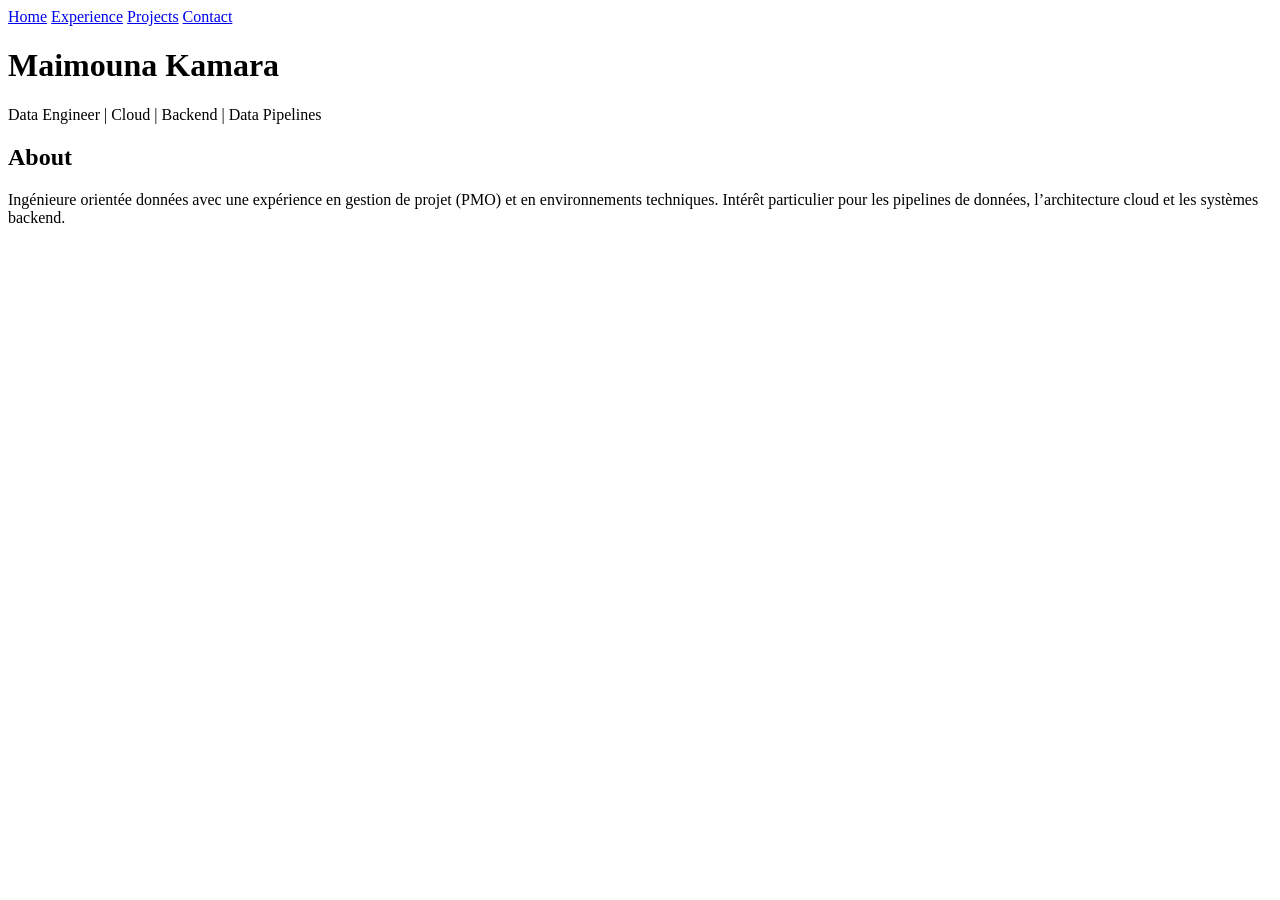
==== index.html @ 86430539 "creation des pages" ====
<!DOCTYPE html>
<html>
<head>
    <meta charset="UTF-8">
    <title>Maimouna Kamara | Data Engineer</title>
    <link rel="stylesheet" href="style.css">
</head>
<body>

<nav>
    <a href="index.html">Home</a>
    <a href="experience.html">Experience</a>
    <a href="projets.html">Projects</a>
    <a href="contact.html">Contact</a>
</nav>

<header>
    <h1>Maimouna Kamara</h1>
    <p>Data Engineer | Cloud | Backend | Data Pipelines</p>
</header>

<section>
    <h2>About</h2>
    <p>
    Ingénieure orientée données avec une expérience en gestion de projet (PMO)
    et en environnements techniques. Intérêt particulier pour les pipelines
    de données, l’architecture cloud et les systèmes backend.
    </p>
</section>

</body>
</html>
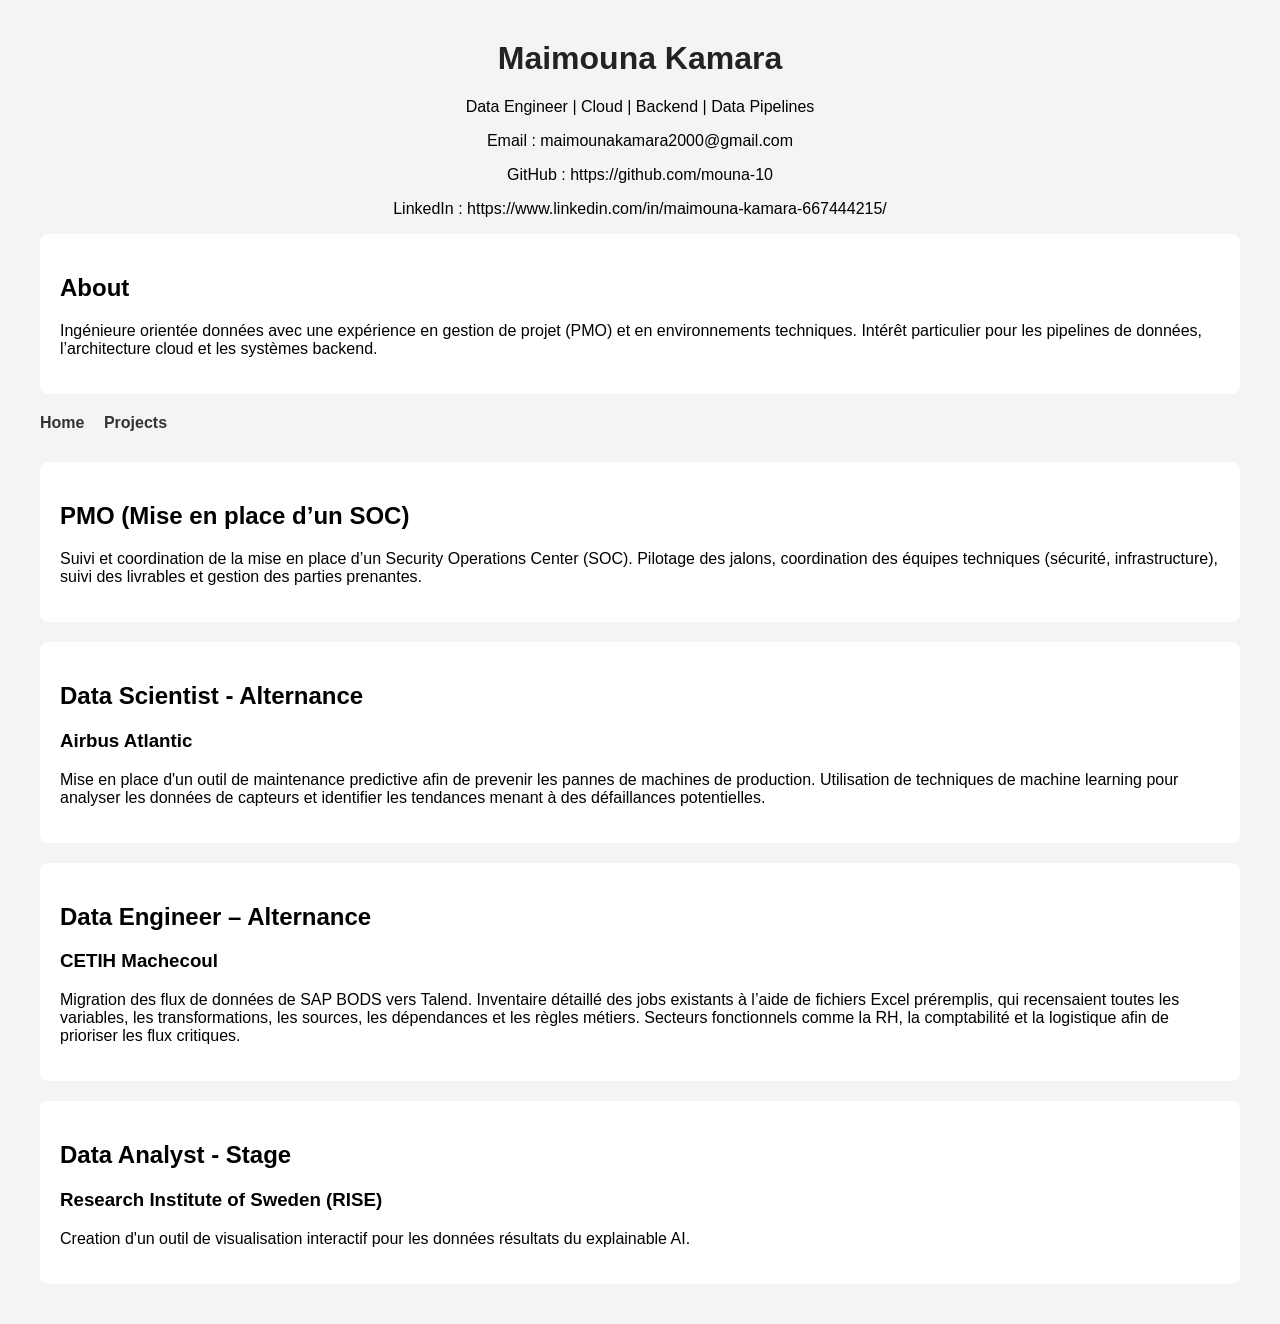
==== commit 60a95abc: "reorganisation des pages" ====
--- a/index.html
+++ b/index.html
@@ -7,16 +7,14 @@
 </head>
 <body>
 
-<nav>
-    <a href="index.html">Home</a>
-    <a href="experience.html">Experience</a>
-    <a href="projets.html">Projects</a>
-    <a href="contact.html">Contact</a>
-</nav>
+
 
 <header>
     <h1>Maimouna Kamara</h1>
     <p>Data Engineer | Cloud | Backend | Data Pipelines</p>
+    <p>Email : maimounakamara2000@gmail.com</p>
+    <p>GitHub : https://github.com/mouna-10</p>
+    <p>LinkedIn : https://www.linkedin.com/in/maimouna-kamara-667444215/</p>
 </header>
 
 <section>
@@ -28,5 +26,50 @@
     </p>
 </section>
 
+<nav>
+    <a href="index.html">Home</a>
+    <!-- <a href="experience.html">Experience</a> -->
+    <a href="projets.html">Projects</a>
+    <!-- <a href="contact.html">Contact</a> -->
+</nav>
+
+<section>
+    <h2>PMO (Mise en place d’un SOC)</h2>
+    <p>
+    Suivi et coordination de la mise en place d’un Security Operations Center (SOC).
+    Pilotage des jalons, coordination des équipes techniques (sécurité, infrastructure),
+    suivi des livrables et gestion des parties prenantes.
+    </p>
+</section>
+
+<section>
+    <h2>Data Scientist - Alternance</h2>
+    <h3>Airbus Atlantic</h3>
+    <p>
+    Mise en place d'un outil de maintenance predictive afin de prevenir les pannes de machines de production. 
+    Utilisation de techniques de machine learning pour analyser les données de capteurs et identifier les tendances menant à des défaillances potentielles.
+    </p>
+</section>
+
+<section>
+    <h2>Data Engineer – Alternance</h2>
+    <h3>CETIH Machecoul</h3>
+    <p>
+    Migration des flux de données de SAP BODS vers Talend.
+    Inventaire détaillé des jobs existants à l’aide de fichiers Excel préremplis, qui recensaient toutes les variables, les transformations, les sources, les dépendances et les règles métiers.
+    Secteurs fonctionnels comme la RH, la comptabilité et la logistique afin de prioriser les flux critiques.
+
+    </p>
+</section>
+
+<section>
+    <h2>Data Analyst - Stage</h2>
+    <h3>Research Institute of Sweden (RISE)</h3>
+    <p>
+    Creation d'un outil de visualisation interactif pour les données résultats du explainable AI.
+    </p>
+</section>
+
+
 </body>
 </html>
--- a/style.css
+++ b/style.css
@@ -0,0 +1,35 @@
+body {
+    font-family: Arial, sans-serif;
+    margin: 40px;
+    background-color: #f4f4f4;
+}
+
+header {
+    /* background: #333;
+    color: white;
+    padding: 10px 0; */
+    text-align: center;
+}
+
+nav {
+    margin-bottom: 30px;
+}
+
+nav a {
+    margin-right: 15px;
+    text-decoration: none;
+    color: #333;
+    font-weight: bold;
+}
+
+h1 {
+    color: #222;
+}
+
+section {
+    background: white;
+    padding: 20px;
+    margin-bottom: 20px;
+    border-radius: 8px;
+}
+
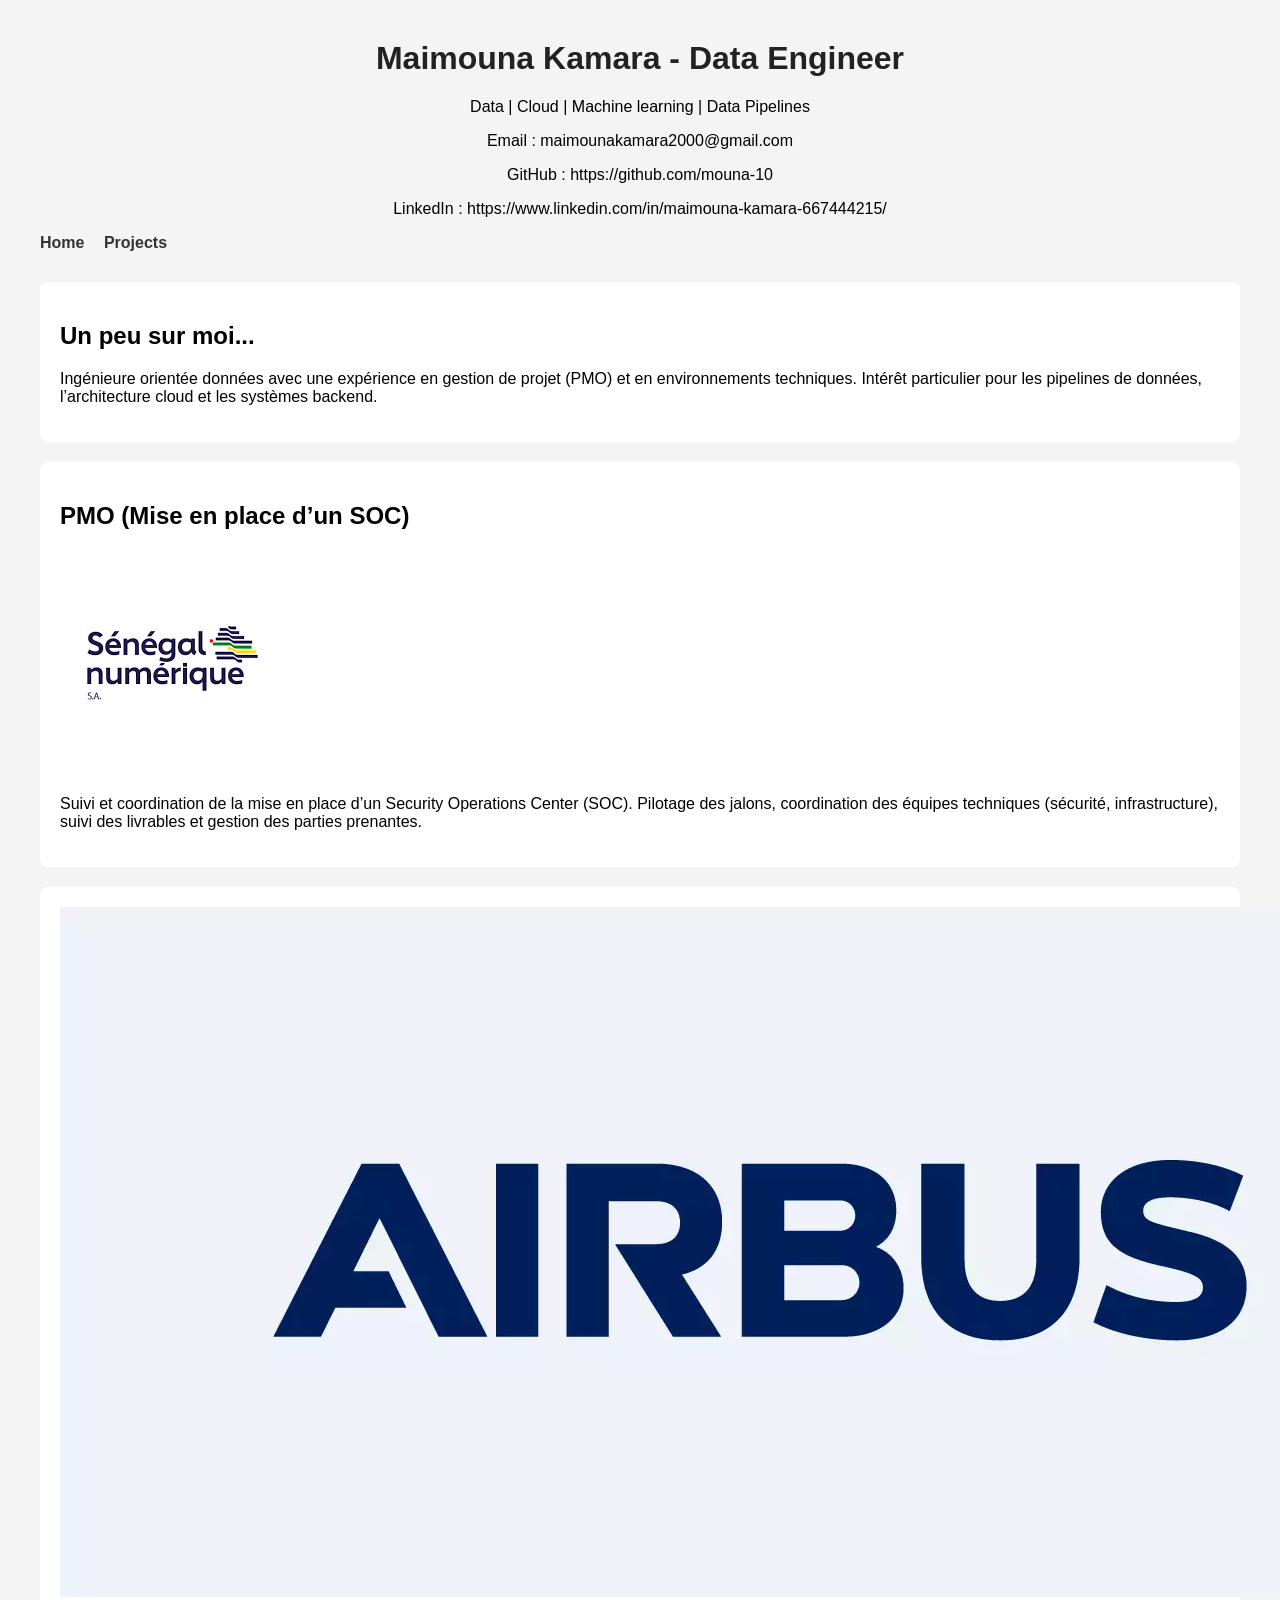
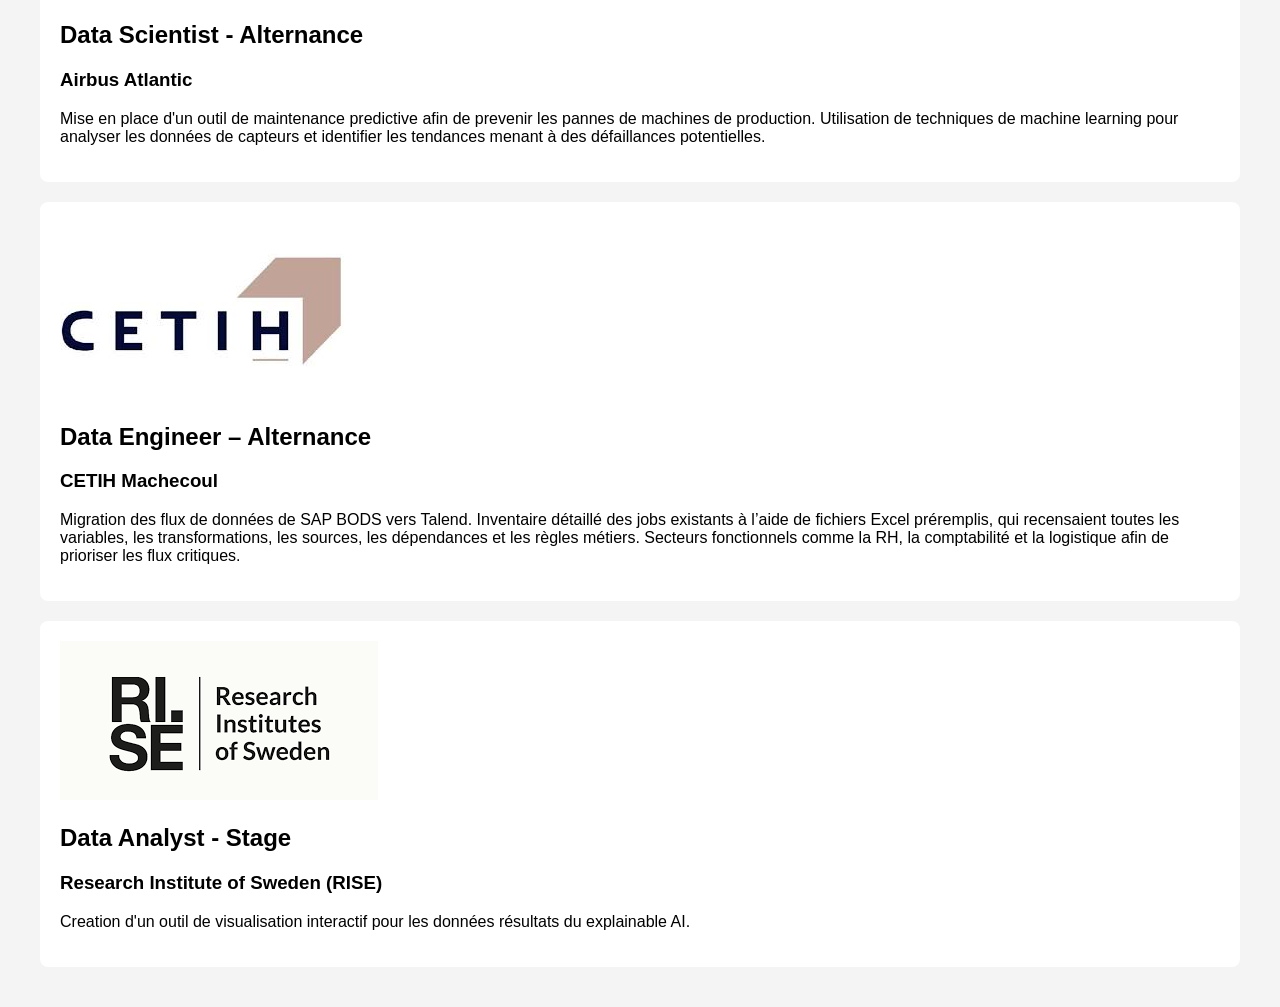
==== commit e067d4e0: "add logos" ====
--- a/index.html
+++ b/index.html
@@ -8,17 +8,23 @@
 <body>
 
 
-
 <header>
-    <h1>Maimouna Kamara</h1>
-    <p>Data Engineer | Cloud | Backend | Data Pipelines</p>
+    <h1>Maimouna Kamara - Data Engineer</h1>
+    <p>Data | Cloud | Machine learning | Data Pipelines</p>
     <p>Email : maimounakamara2000@gmail.com</p>
     <p>GitHub : https://github.com/mouna-10</p>
     <p>LinkedIn : https://www.linkedin.com/in/maimouna-kamara-667444215/</p>
 </header>
 
+
+<nav>
+    <a href="index.html">Home</a>
+    <a href="projets.html">Projects</a>
+</nav>
+
+
 <section>
-    <h2>About</h2>
+    <h2>Un peu sur moi...</h2>
     <p>
     Ingénieure orientée données avec une expérience en gestion de projet (PMO)
     et en environnements techniques. Intérêt particulier pour les pipelines
@@ -26,15 +32,9 @@
     </p>
 </section>
 
-<nav>
-    <a href="index.html">Home</a>
-    <!-- <a href="experience.html">Experience</a> -->
-    <a href="projets.html">Projects</a>
-    <!-- <a href="contact.html">Contact</a> -->
-</nav>
-
 <section>
     <h2>PMO (Mise en place d’un SOC)</h2>
+    <img src="images/senum.png" alt="Logo" class="logo">
     <p>
     Suivi et coordination de la mise en place d’un Security Operations Center (SOC).
     Pilotage des jalons, coordination des équipes techniques (sécurité, infrastructure),
@@ -43,6 +43,7 @@
 </section>
 
 <section>
+    <img src="images/logo_blue.webp" alt="Logo" class="logo">
     <h2>Data Scientist - Alternance</h2>
     <h3>Airbus Atlantic</h3>
     <p>
@@ -52,6 +53,7 @@
 </section>
 
 <section>
+    <img src="images/cetih.jpeg" alt="Logo" class="logo">
     <h2>Data Engineer – Alternance</h2>
     <h3>CETIH Machecoul</h3>
     <p>
@@ -63,6 +65,7 @@
 </section>
 
 <section>
+    <img src="images/rise.png" alt="Logo" class="logo">
     <h2>Data Analyst - Stage</h2>
     <h3>Research Institute of Sweden (RISE)</h3>
     <p>
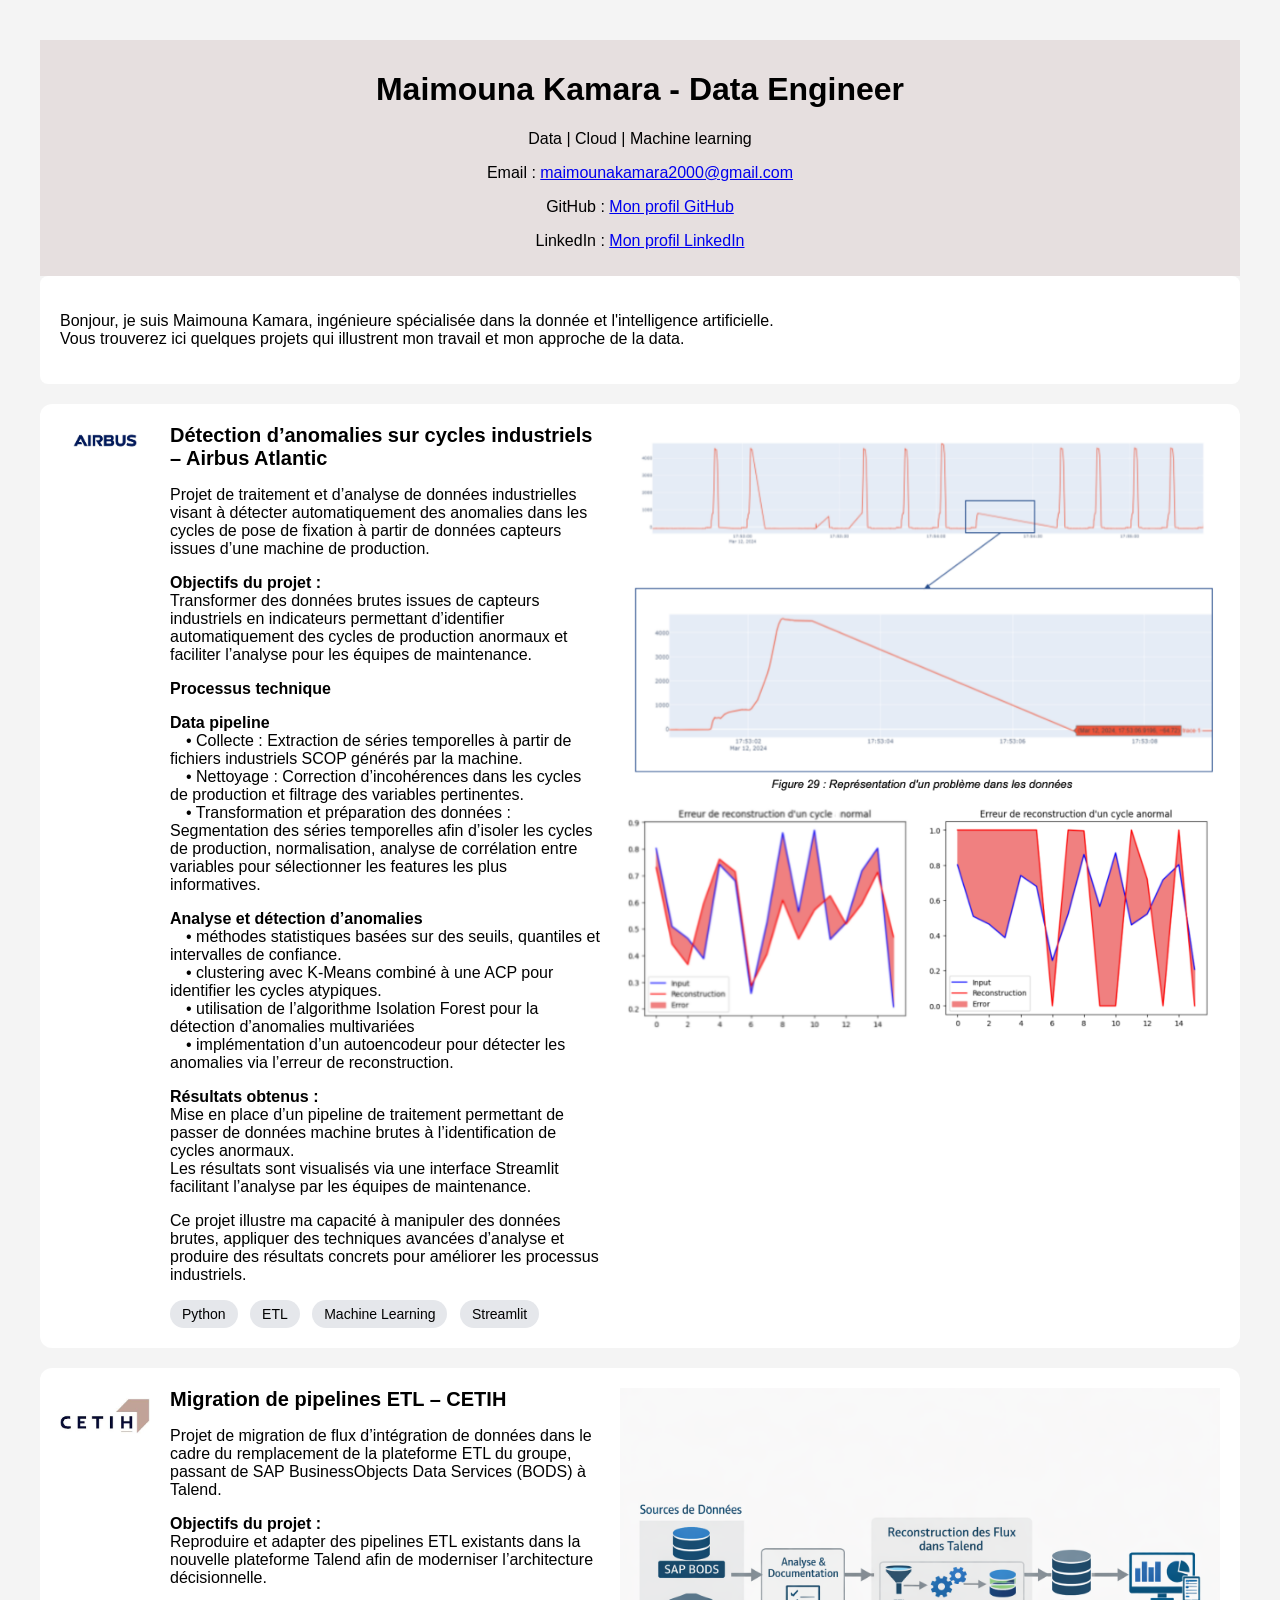
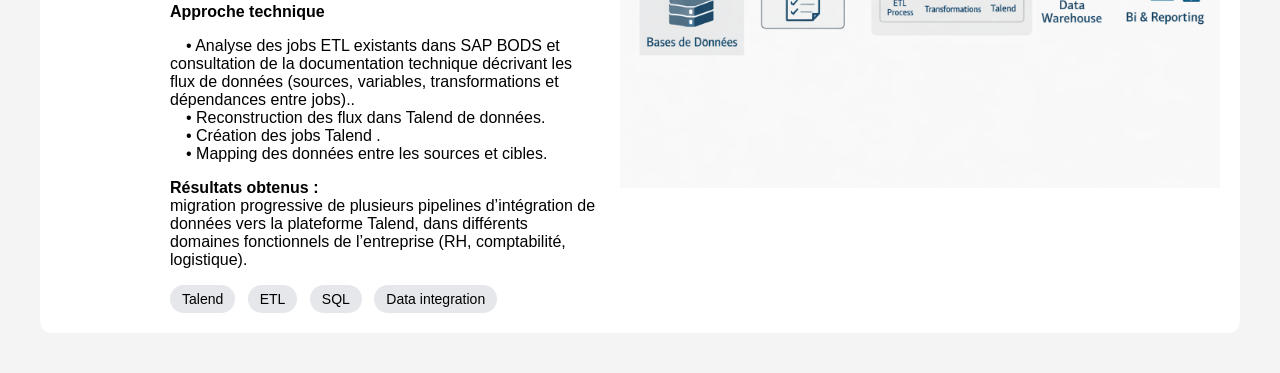
==== commit 87c233ff: "maj experience" ====
--- a/index.html
+++ b/index.html
@@ -10,69 +10,92 @@
 
 <header>
     <h1>Maimouna Kamara - Data Engineer</h1>
-    <p>Data | Cloud | Machine learning | Data Pipelines</p>
-    <p>Email : maimounakamara2000@gmail.com</p>
-    <p>GitHub : https://github.com/mouna-10</p>
-    <p>LinkedIn : https://www.linkedin.com/in/maimouna-kamara-667444215/</p>
+    <p>Data | Cloud | Machine learning </p>
+    <p>Email : <a href="mailto:maimounakamara2000@gmail.com">maimounakamara2000@gmail.com</a></p>
+    <p>GitHub : <a href="https://github.com/mouna-10" target="_blank">Mon profil GitHub</a></p>
+    <p>LinkedIn : <a href="https://www.linkedin.com/in/maimouna-kamara-667444215" target="_blank">Mon profil LinkedIn</a></p>
 </header>
 
-
-<nav>
-    <a href="index.html">Home</a>
-    <a href="projets.html">Projects</a>
-</nav>
-
-
-<section>
-    <h2>Un peu sur moi...</h2>
+<section id="about">
     <p>
-    Ingénieure orientée données avec une expérience en gestion de projet (PMO)
-    et en environnements techniques. Intérêt particulier pour les pipelines
-    de données, l’architecture cloud et les systèmes backend.
-    </p>
-</section>
-
-<section>
-    <h2>PMO (Mise en place d’un SOC)</h2>
-    <img src="images/senum.png" alt="Logo" class="logo">
-    <p>
-    Suivi et coordination de la mise en place d’un Security Operations Center (SOC).
-    Pilotage des jalons, coordination des équipes techniques (sécurité, infrastructure),
-    suivi des livrables et gestion des parties prenantes.
-    </p>
-</section>
-
-<section>
-    <img src="images/logo_blue.webp" alt="Logo" class="logo">
-    <h2>Data Scientist - Alternance</h2>
-    <h3>Airbus Atlantic</h3>
-    <p>
-    Mise en place d'un outil de maintenance predictive afin de prevenir les pannes de machines de production. 
-    Utilisation de techniques de machine learning pour analyser les données de capteurs et identifier les tendances menant à des défaillances potentielles.
-    </p>
-</section>
-
-<section>
-    <img src="images/cetih.jpeg" alt="Logo" class="logo">
-    <h2>Data Engineer – Alternance</h2>
-    <h3>CETIH Machecoul</h3>
-    <p>
-    Migration des flux de données de SAP BODS vers Talend.
-    Inventaire détaillé des jobs existants à l’aide de fichiers Excel préremplis, qui recensaient toutes les variables, les transformations, les sources, les dépendances et les règles métiers.
-    Secteurs fonctionnels comme la RH, la comptabilité et la logistique afin de prioriser les flux critiques.
-
-    </p>
-</section>
-
-<section>
-    <img src="images/rise.png" alt="Logo" class="logo">
-    <h2>Data Analyst - Stage</h2>
-    <h3>Research Institute of Sweden (RISE)</h3>
-    <p>
-    Creation d'un outil de visualisation interactif pour les données résultats du explainable AI.
-    </p>
+    Bonjour, je suis Maimouna Kamara, ingénieure spécialisée dans la donnée et l'intelligence artificielle.<br>
+    Vous trouverez ici quelques projets qui illustrent mon travail et mon approche de la data. </p>
 </section>
 
 
-</body>
-</html>+<div class="experience-card">
+
+    <img src="images/airbus.avif" alt="Airbus" class="company-logo">
+
+    <div class="experience-content">
+        <h3>Détection d’anomalies sur cycles industriels – Airbus Atlantic</h3>
+        <p class="description">
+        <p>Projet de traitement et d’analyse de données industrielles visant à détecter automatiquement des anomalies dans les cycles de pose de fixation à partir de données capteurs issues d’une machine de production.</p>
+        
+        <p>
+            <strong>Objectifs du projet :</strong><br>
+            Transformer des données brutes issues de capteurs industriels en indicateurs permettant d’identifier automatiquement des cycles de production anormaux et faciliter l’analyse pour les équipes de maintenance.
+        </p>
+        <p><strong>Processus technique</strong><br>
+        <p><strong>Data pipeline</strong><br>
+        &emsp;&bull; Collecte : Extraction de séries temporelles à partir de fichiers industriels SCOP générés par la machine. <br>
+        &emsp;&bull; Nettoyage : Correction d’incohérences dans les cycles de production et filtrage des variables pertinentes.<br>
+        &emsp;&bull; Transformation et préparation des données : Segmentation des séries temporelles afin d’isoler les cycles de production, normalisation, analyse de corrélation entre variables pour sélectionner les features les plus informatives.
+
+        <p><strong>Analyse et détection d’anomalies</strong><br>
+        &emsp;&bull; méthodes statistiques basées sur des seuils, quantiles et intervalles de confiance.<br>
+        &emsp;&bull; clustering avec K-Means combiné à une ACP pour identifier les cycles atypiques.<br>
+        &emsp;&bull; utilisation de l’algorithme Isolation Forest pour la détection d’anomalies multivariées<br>
+        &emsp;&bull; implémentation d’un autoencodeur pour détecter les anomalies via l’erreur de reconstruction.</p>
+
+        <p><strong>Résultats obtenus :</strong><br>
+        Mise en place d’un pipeline de traitement permettant de passer de données machine brutes à l’identification de cycles anormaux.<br>
+        Les résultats sont visualisés via une interface Streamlit facilitant l’analyse par les équipes de maintenance.<br>
+
+        <p>Ce projet illustre ma capacité à manipuler des données brutes, appliquer des techniques avancées d’analyse et produire des résultats concrets pour améliorer les processus industriels.</p>
+        <div class="tags">
+            <span>Python</span>
+            <span>ETL</span>
+            <span>Machine Learning</span>
+            <span>Streamlit</span>
+        </div>
+
+    </div>
+    <div class="figure-image">
+        <img src="images/anomalie.png" alt="Pipeline de données industrielles">
+
+        <img src="images/reconstruction.png" alt="Dashboard de données industrielles">
+    </div>
+</div>
+
+<div class="experience-card">
+    <img src="images/cetih.jpeg" alt="Cetih" class="company-logo">
+    <div class="experience-content">
+        <h3>Migration de pipelines ETL – CETIH</h3>
+        <p class="description">
+        Projet de migration de flux d’intégration de données dans le cadre du remplacement de la plateforme ETL du groupe, passant de SAP BusinessObjects Data Services (BODS) à Talend.
+        </p>
+        <p><strong>Objectifs du projet :</strong><br>
+        Reproduire et adapter des pipelines ETL existants dans la nouvelle plateforme Talend afin de moderniser l’architecture décisionnelle.
+        </p>
+        <p><strong>Approche technique</strong><br></p>
+        &emsp;&bull; Analyse des jobs ETL existants dans SAP BODS et consultation de la documentation technique décrivant les flux de données (sources, variables, transformations et dépendances entre jobs).. <br>
+        &emsp;&bull; Reconstruction des flux dans Talend de données.<br>
+        &emsp;&bull;   Création des jobs Talend .<br>
+        &emsp;&bull; Mapping des données entre les sources et cibles.<br>
+
+        <p><strong>Résultats obtenus :</strong><br>
+        migration progressive de plusieurs pipelines d’intégration de données vers la plateforme Talend, dans différents domaines fonctionnels de l’entreprise (RH, comptabilité, logistique).
+        
+        <div class="tags">
+            <span>Talend</span>
+            <span>ETL</span>
+            <span>SQL</span>
+            <span>Data integration</span>
+        </div>
+    </div>
+
+    <div class="figure-image">
+        <img src="images/talend.png" alt="Intégration de données">
+    </div>
+</div>
--- a/style.css
+++ b/style.css
@@ -5,25 +5,9 @@
 }
 
 header {
-    /* background: #333;
-    color: white;
-    padding: 10px 0; */
+    background: rgb(230, 223, 223);
+    padding: 10px 0;
     text-align: center;
-}
-
-nav {
-    margin-bottom: 30px;
-}
-
-nav a {
-    margin-right: 15px;
-    text-decoration: none;
-    color: #333;
-    font-weight: bold;
-}
-
-h1 {
-    color: #222;
 }
 
 section {
@@ -33,3 +17,41 @@
     border-radius: 8px;
 }
 
+.experience-card {
+  display: flex;
+  align-items: flex-start;
+  gap: 20px;
+  padding: 20px;
+  border-radius: 12px;
+  background: white;
+  margin-bottom: 20px;
+}
+
+.company-logo {
+  width: 90px;
+  height: auto;
+}
+
+.experience-content h3 {
+    flex: 1;
+  margin: 0;
+  font-size: 20px;
+}
+
+.meta {
+  color: #6b7280;
+  margin: 4px 0 12px 0;
+}
+
+.tags span {
+  display: inline-block;
+  background: #e5e7eb;
+  padding: 6px 12px;
+  border-radius: 20px;
+  margin-right: 8px;
+  font-size: 14px;
+}
+
+.figure-image img {
+  width: 600px;
+}
